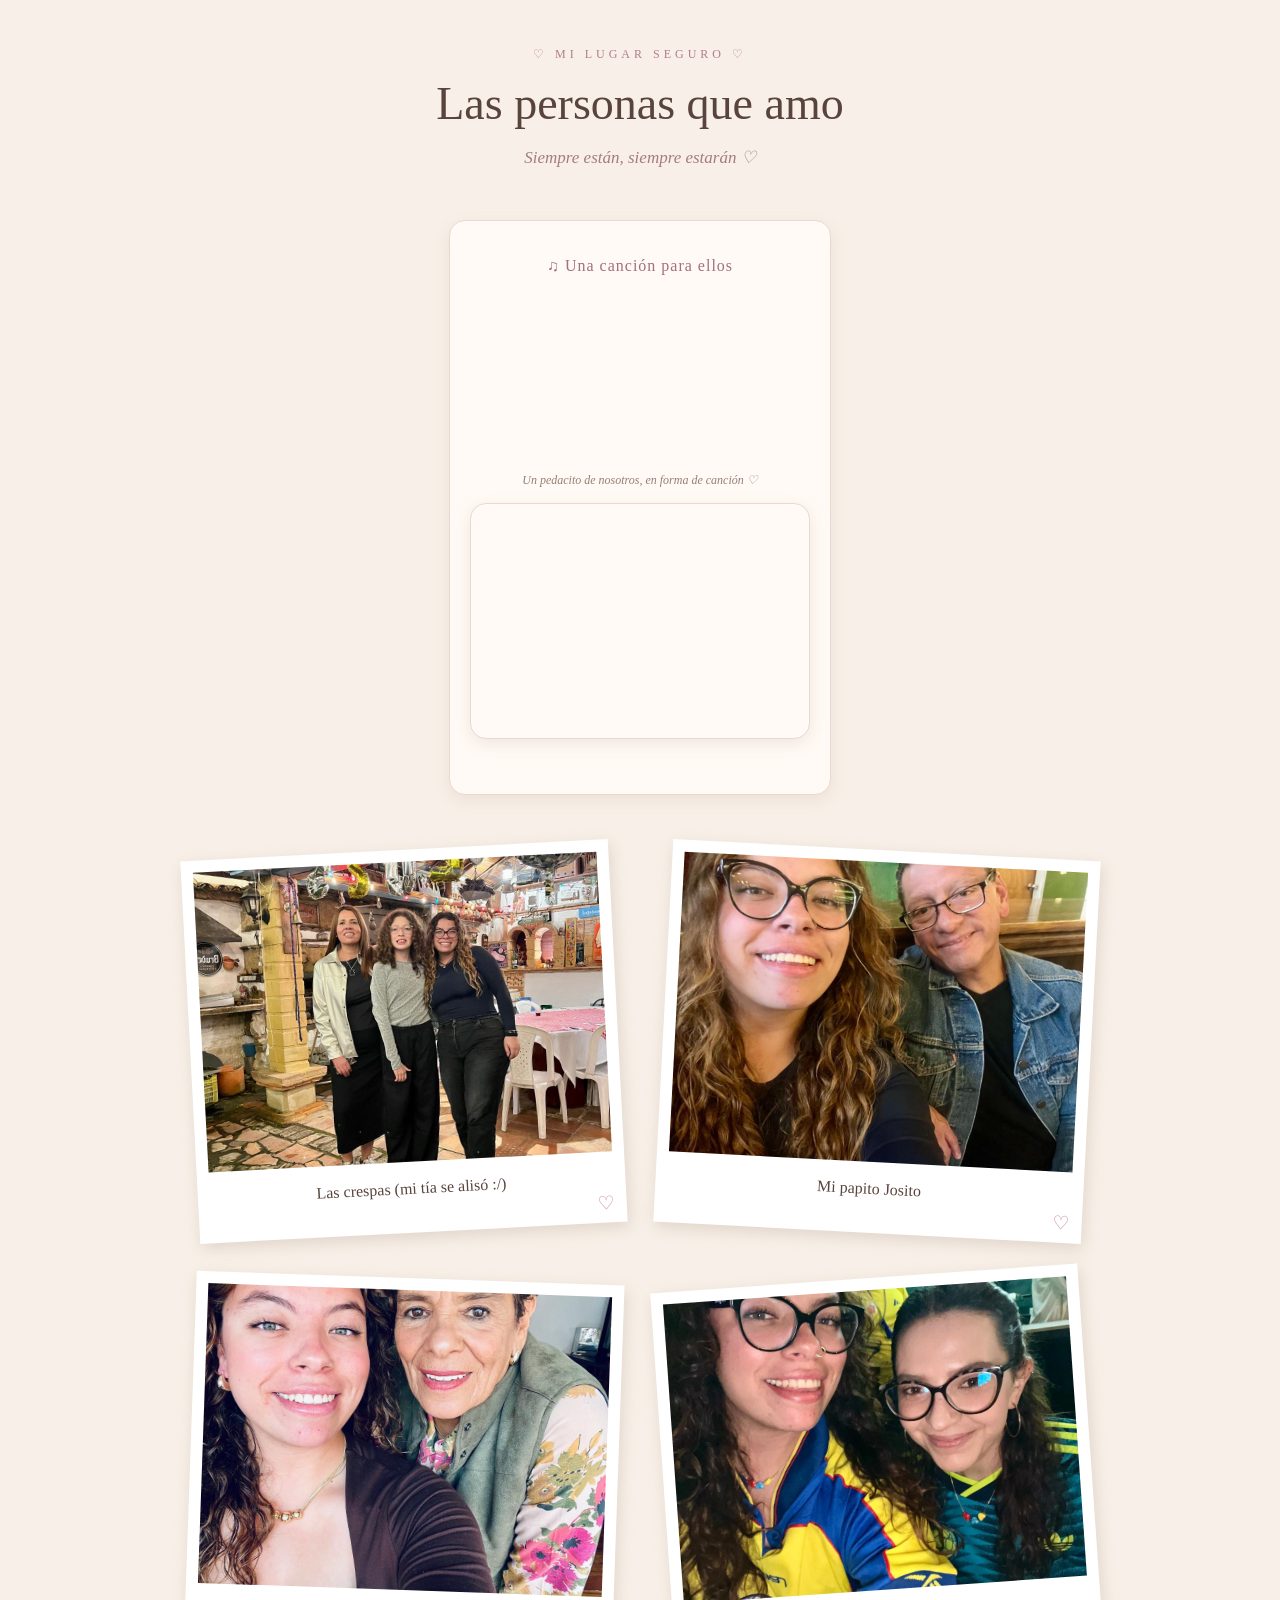
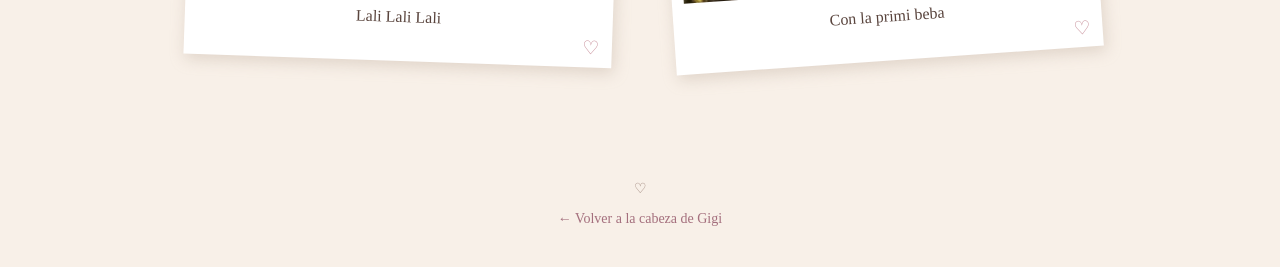
==== espacio2.html @ 51e07093 "tercercambio" ====
<!DOCTYPE html>
<html lang="es">

<head>
    <meta charset="UTF-8">
    <meta name="viewport" content="width=device-width, initial-scale=1.0">

    <title>La familia de Gigi ♡</title>

    <link rel="stylesheet" href="espacio2.css">
</head>

<body>

    <header class="encabezado">
        <p class="pequeno">♡ MI LUGAR SEGURO ♡</p>

        <h1>Las personas que amo</h1>

        <p class="subtitulo">
            Siempre están, siempre estarán ♡
        </p>
    </header>

    
    <section class="musica">
        <p>♫ Una canción para ellos</p>
        

        <iframe
            width="300"
            height="170"
            src="https://www.youtube.com/embed/hCPrTciAhMk?si=WHUPQ1wunrRwcMbo"
            title="Nuestra canción"
            allow="autoplay; encrypted-media"
            referrerpolicy="strict-origin-when-cross-origin"
            allowfullscreen>
        </iframe>

        <p class="nota-musica">
            Un pedacito de nosotros, en forma de canción ♡
        </p>

        <section class="musica">
    <iframe
        width="300"
        height="170"
        src="https://www.youtube.com/embed/VIDEO_ID?autoplay=1"
        title="Nuestra canción"
        allow="autoplay; encrypted-media"
        allowfullscreen>
    </iframe>

</section>
    </section>

   
    <main id="galeria">

        <article class="elemento foto1">
            <img src="assets/familia1.jpeg" alt="Las crespas">
            <p>Las crespas (mi tía se alisó :/)</p>
            <span class="corazon">♡</span>
        </article>

        <article class="elemento foto2">
            <img src="assets/familia2.jpeg" alt="Mi papito Josito">
            <p>Mi papito Josito</p>
            <span class="corazon">♡</span>
        </article>

        <article class="elemento foto3">
            <img src="assets/familia3.jpeg" alt="Lali">
            <p>Lali Lali Lali</p>
            <span class="corazon">♡</span>
        </article>

        <article class="elemento foto4">
            <img src="assets/familia4.jpeg" alt="Con mi primi beba">
            <p>Con la primi beba</p>
            <span class="corazon">♡</span>
        </article>

    </main>

    <footer>
        <p>♡</p>
        <a href="index.html">← Volver a la cabeza de Gigi</a>
    </footer>

</body>
</html>
---- espacio2.css ----
/* FONDO Y LETRA */

body {
    margin: 0;
    background-color: #f8f0e8;
    color: #59443d;
    font-family: Georgia, serif;
}


.encabezado {
    text-align: center;
    padding: 35px 15px 20px;
    animation: aparecer 1.5s ease-out;
}

.pequeno {
    color: #b17c88;
    font-size: 12px;
    letter-spacing: 4px;
}

h1 {
    font-size: clamp(30px, 5vw, 46px);
    font-weight: normal;
    margin: 15px 0;
}

.subtitulo {
    font-style: italic;
    color: #a47c7d;
    font-size: 17px;
}



.musica {
    text-align: center;
    margin: 15px auto 35px;
    padding: 20px;
    max-width: 340px;
    background-color: #fffaf5;
    border: 1px solid #ead9d0;
    border-radius: 16px;
    box-shadow: 0 5px 15px #d9c8bd66;
}

.musica > p:first-child {
    color: #a46f7d;
    letter-spacing: 1px;
}

.musica iframe {
    display: block;
    width: 100%;
    max-width: 300px;
    margin: 12px auto;
    border: none;
    border-radius: 10px;
}

.nota-musica {
    font-size: 12px;
    font-style: italic;
    color: #987e73;
}

/* COLLAGE */

#galeria {
    max-width: 900px;
    margin: 30px auto 60px;
    padding: 20px;
    display: grid;
    grid-template-columns: repeat(2, minmax(0, 1fr));
    gap: 45px;
}

/* MARCOS TIPO POLAROID */

.elemento {
    position: relative;
    background-color: white;
    padding: 12px 12px 35px;
    box-shadow: 2px 5px 15px #bba99b66;
    text-align: center;
    transition: transform 0.35s ease,
                box-shadow 0.35s ease;
}

.elemento img {
    display: block;
    width: 100%;
    height: 300px;
    object-fit: cover;
}

.elemento p {
    margin: 18px 0 0;
    font-size: 16px;
}

.corazon {
    position: absolute;
    bottom: 8px;
    right: 12px;
    color: #c58b96;
    font-size: 19px;
}

.foto1 {
    transform: rotate(-3deg);
}

.foto2 {
    transform: rotate(3deg);
}

.foto3 {
    transform: rotate(2deg);
}

.foto4 {
    transform: rotate(-4deg);
}

.elemento:hover {
    transform: rotate(0deg) scale(1.04);
    box-shadow: 3px 10px 22px #bba99b88;
    z-index: 2;
}

footer {
    text-align: center;
    padding: 25px 15px 40px;
    color: #987e73;
    font-size: 14px;
}

footer a {
    color: #a46f7d;
    text-decoration: none;
}

footer a:hover {
    text-decoration: underline;
}


@keyframes aparecer {
    from {
        opacity: 0;
        transform: translateY(15px);
    }

    to {
        opacity: 1;
        transform: translateY(0);
    }
}

@media (max-width: 600px) {
    #galeria {
        grid-template-columns: 1fr;
        gap: 35px;
        padding: 25px;
    }

    .elemento img {
        height: 280px;
    }

    h1 {
        font-size: 32px;
    }
}
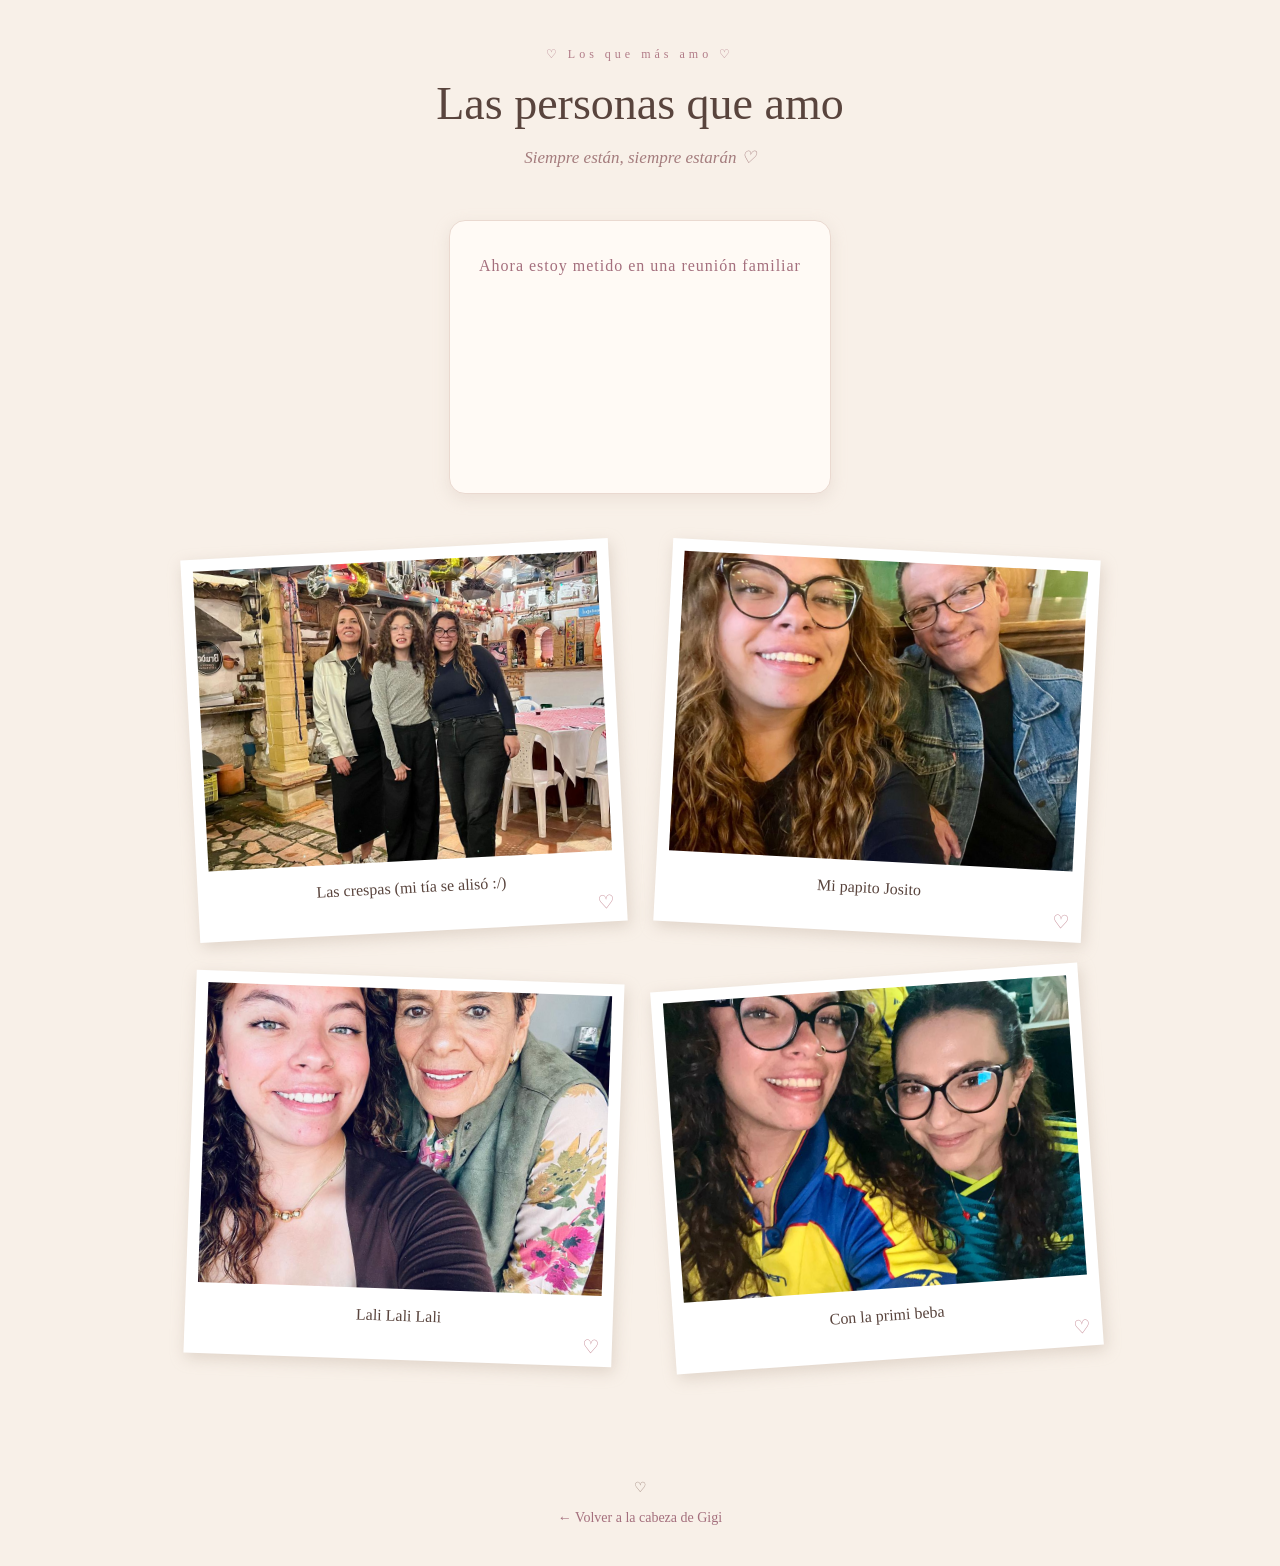
==== commit f05dd664: "cuartocambio" ====
--- a/espacio2.html
+++ b/espacio2.html
@@ -13,7 +13,7 @@
 <body>
 
     <header class="encabezado">
-        <p class="pequeno">♡ MI LUGAR SEGURO ♡</p>
+        <p class="pequeno">♡ Los que más amo ♡</p>
 
         <h1>Las personas que amo</h1>
 
@@ -24,7 +24,7 @@
 
     
     <section class="musica">
-        <p>♫ Una canción para ellos</p>
+        <p>Ahora estoy metido en una reunión familiar</p>
         
 
         <iframe
@@ -37,22 +37,7 @@
             allowfullscreen>
         </iframe>
 
-        <p class="nota-musica">
-            Un pedacito de nosotros, en forma de canción ♡
-        </p>
-
-        <section class="musica">
-    <iframe
-        width="300"
-        height="170"
-        src="https://www.youtube.com/embed/VIDEO_ID?autoplay=1"
-        title="Nuestra canción"
-        allow="autoplay; encrypted-media"
-        allowfullscreen>
-    </iframe>
-
 </section>
-    </section>
 
    
     <main id="galeria">
